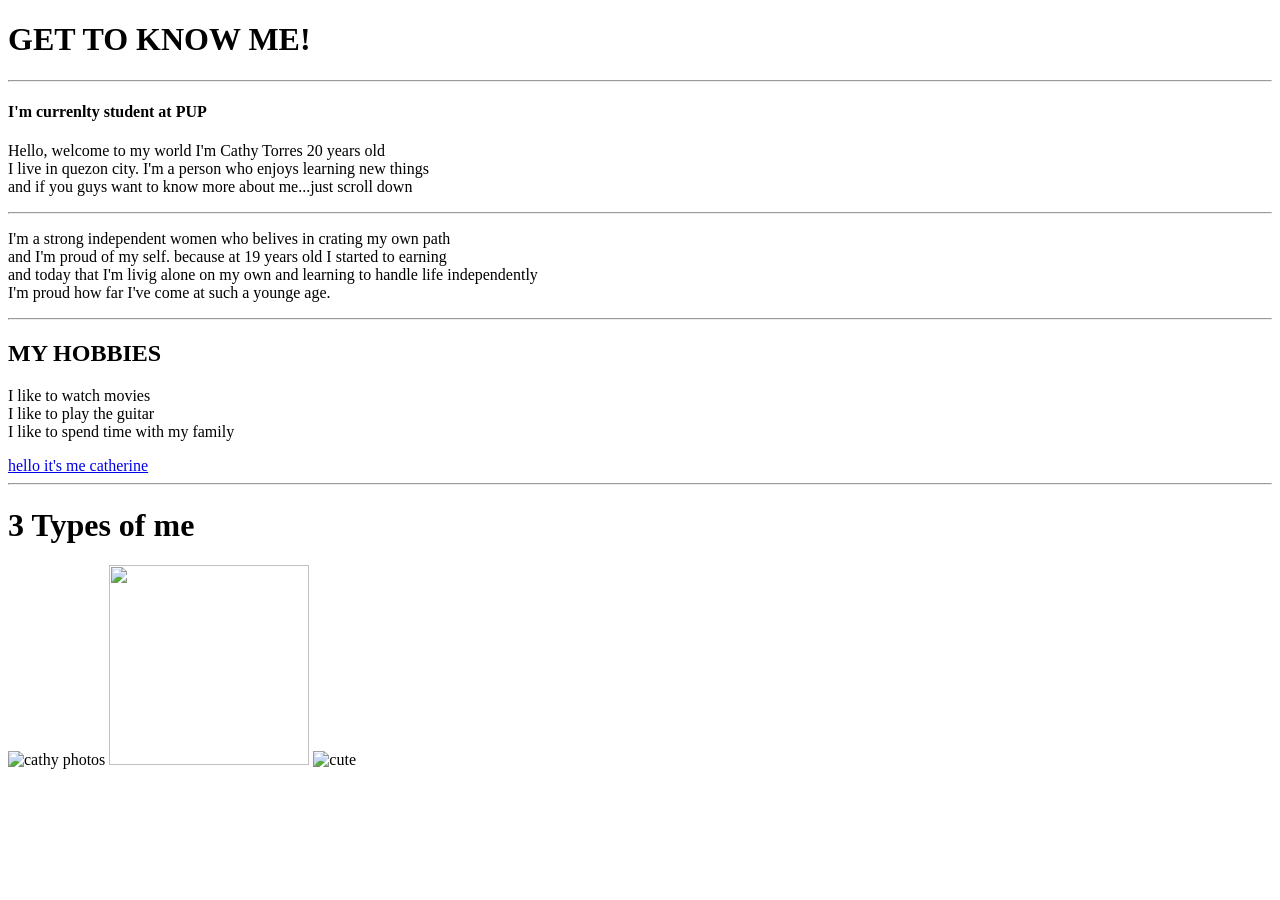
==== index.html @ e86bac77 "Add files via upload" ====
<!DOCTYPE html>
<html>
<head>
    <title>MY WEBSITE</title>
</head>
<link rel="stylesheet" href="style.css">
<body>
    <h1>GET TO KNOW ME!</h1>
    <hr>
    <h4>I'm currenlty student at PUP</h4>
    <p>Hello, welcome to my world I'm Cathy Torres 20 years old<br>
        I live in quezon city. I'm a person who enjoys learning new things<br>
        and if you guys want to know more about me...just scroll down<br>
     </p>
     <hr>
     <p>I'm a strong independent women who belives in crating my own path <br>
        and I'm proud of my self. because at 19 years old I started to earning <br>
        and today that I'm livig alone on my own and learning to handle life independently <br>
        I'm proud how far I've come at such a younge age. <br> 

     </p>
     <hr>
     <h2>MY HOBBIES</h2>
     <p> I like to watch movies<br>
        I like to play the guitar<br>
        I like to spend time with my family<br>
     </p>
     <a href="about.html">hello it's me catherine</a>
     <br>
     <hr>
     <h1>3 Types of me</h1>
     <img src="cathy.jpeg.jpg"width=200 height=200 length=200 alt="cathy photos"> <img src="me.webp"width=200 height=200 length=200> <img src="cute.jpg"width=200 height=200 length="200" alt="cute">
            
</body>
</html>
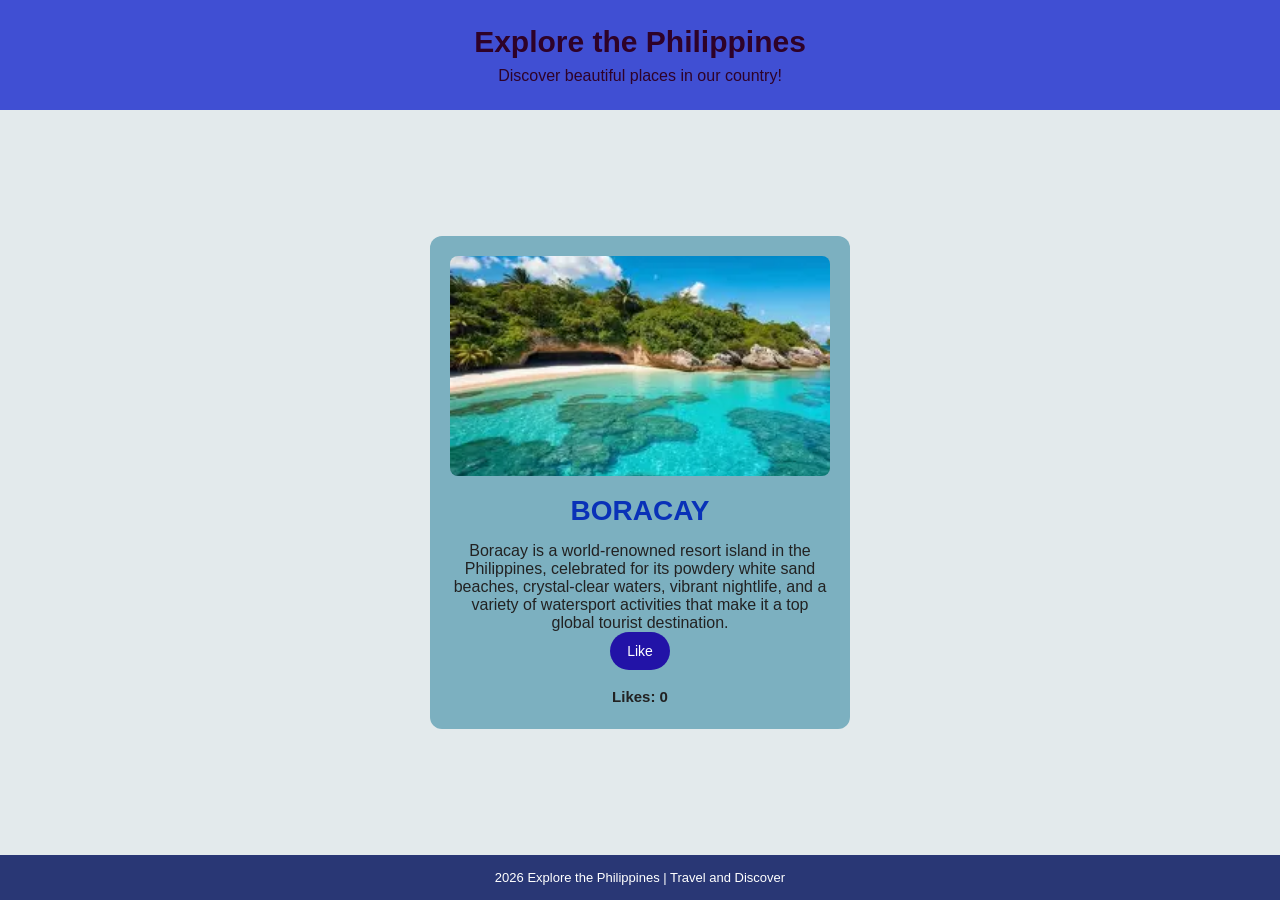
==== commit e26f522a: "Add files via upload" ====
--- a/index.html
+++ b/index.html
@@ -1,35 +1,52 @@
 <!DOCTYPE html>
 <html>
 <head>
-    <title>MY WEBSITE</title>
+    <title>Philippines Tourism</title>
+    <link rel="stylesheet" href="style.css">
 </head>
-<link rel="stylesheet" href="style.css">
 <body>
-    <h1>GET TO KNOW ME!</h1>
-    <hr>
-    <h4>I'm currenlty student at PUP</h4>
-    <p>Hello, welcome to my world I'm Cathy Torres 20 years old<br>
-        I live in quezon city. I'm a person who enjoys learning new things<br>
-        and if you guys want to know more about me...just scroll down<br>
-     </p>
-     <hr>
-     <p>I'm a strong independent women who belives in crating my own path <br>
-        and I'm proud of my self. because at 19 years old I started to earning <br>
-        and today that I'm livig alone on my own and learning to handle life independently <br>
-        I'm proud how far I've come at such a younge age. <br> 
 
-     </p>
-     <hr>
-     <h2>MY HOBBIES</h2>
-     <p> I like to watch movies<br>
-        I like to play the guitar<br>
-        I like to spend time with my family<br>
-     </p>
-     <a href="about.html">hello it's me catherine</a>
-     <br>
-     <hr>
-     <h1>3 Types of me</h1>
-     <img src="cathy.jpeg.jpg"width=200 height=200 length=200 alt="cathy photos"> <img src="me.webp"width=200 height=200 length=200> <img src="cute.jpg"width=200 height=200 length="200" alt="cute">
+    <header>
+        <h1>Explore the Philippines</h1>
+        <p>Discover beautiful places in our country!</p>
+    </header>
+
+    <main class="container">
+        <div class="tourism-card">
+
+            <img
+                id="placeImage"
+                src="OIP.webp"
+                alt="Beautiful tropical island"
+            >
+
+            <h2 class id="placename">BORACAY</h2>
+
+            <p id="placeDescription">
+                
+            </p>
+Boracay is a world-renowned resort island in the Philippines,
+ celebrated for its powdery white sand beaches, crystal-clear waters,
+  vibrant nightlife, and a variety of watersport activities that make 
+  it a top global tourist destination.
+
+            <div class="card-buttons">
+                <button id="likeBtn"> Like</button>
+                
+            </div>
+
+            <p class="like-count">
+                Likes: <span id="likeCount">0</span>
             
+            </p>
+
+        </div>
+    </main>
+
+    <footer>
+        <p> 2026 Explore the Philippines | Travel and Discover</p>
+    </footer>
+
+    <script src="script.js"></script>
 </body>
-</html>+</html>
--- a/style.css
+++ b/style.css
@@ -0,0 +1,116 @@
+
+
+* {
+    margin: 0;
+    padding: 0;
+    box-sizing: border-box;
+}
+
+body {
+    font-family: Arial, sans-serif;
+    background-color: #e3eaec;
+    color: #222;
+    min-height: 100vh;
+    display: flex;
+    flex-direction: column;
+}
+
+
+header {
+    background-color: #404fd3;
+    color: rgb(46, 2, 40);
+    text-align: center;
+    padding: 25px 15px;
+}
+
+header h1 {
+    font-size: 30px;
+    margin-bottom: 8px;
+}
+
+header p {
+    font-size: 16px;
+    font-family: Arial, Helvetica, sans-serif;
+}
+
+
+.container {
+    flex: 1;
+    display: flex;
+    justify-content: center;
+    align-items: center;
+    padding: 35px 15px;
+}
+
+
+.tourism-card {
+    background-color: rgb(124, 176, 192);
+    width: 100%;
+    max-width: 420px;
+    padding: 20px;
+    text-align: center;
+    border-radius: 12px;
+    
+}
+
+
+.tourism-card img {
+    width: 100%;
+    height: 220px;
+    object-fit: cover;
+    border-radius: 8px;
+    margin-bottom: 15px;
+}
+
+
+.tourism-card h2 {
+    font-size: 28px;
+    margin-bottom: 12px;
+    color: #0931b8;
+}
+
+
+.tourism-card p {
+    font-size: 15px;
+    line-height: 1.6;
+    margin-bottom: 15px;
+}
+.card-buttons {
+    display: flex;
+    justify-content: center;
+    flex-wrap: wrap;
+    gap: 10px;
+}
+
+button {
+    border: none;
+    padding: 11px 17px;
+    border-radius: 25px;
+    background-color: #2213a7;
+    color: white;
+    font-size: 14px;
+    cursor: pointer;
+    transition: 0.2s;
+}
+
+
+
+#likeBtn.liked {
+    background-color: #5143d1;
+}
+
+.tourism-card .like-count {
+    margin-top: 15px;
+    margin-bottom: 0;
+    font-weight: bold;
+}
+
+footer {
+    background-color: #293775;
+    color: white;
+    text-align: center;
+    padding: 15px;
+    font-size: 13px;
+}
+
+
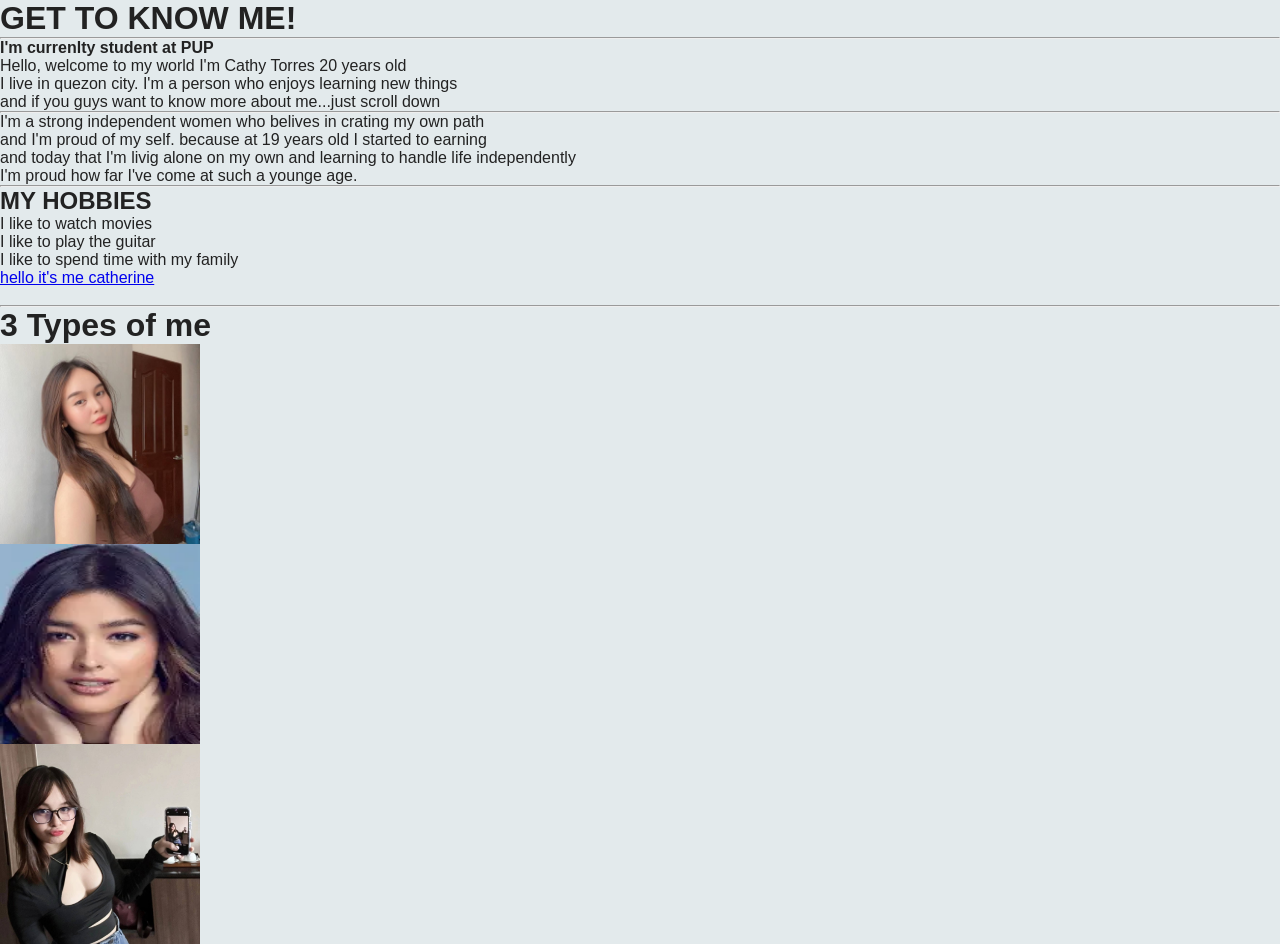
==== commit c0f57183: "Add files via upload" ====
--- a/index.html
+++ b/index.html
@@ -1,52 +1,35 @@
 <!DOCTYPE html>
 <html>
 <head>
-    <title>Philippines Tourism</title>
-    <link rel="stylesheet" href="style.css">
+    <title>MY WEBSITE</title>
 </head>
+<link rel="stylesheet" href="style.css">
 <body>
+    <h1>GET TO KNOW ME!</h1>
+    <hr>
+    <h4>I'm currenlty student at PUP</h4>
+    <p>Hello, welcome to my world I'm Cathy Torres 20 years old<br>
+        I live in quezon city. I'm a person who enjoys learning new things<br>
+        and if you guys want to know more about me...just scroll down<br>
+     </p>
+     <hr>
+     <p>I'm a strong independent women who belives in crating my own path <br>
+        and I'm proud of my self. because at 19 years old I started to earning <br>
+        and today that I'm livig alone on my own and learning to handle life independently <br>
+        I'm proud how far I've come at such a younge age. <br> 
 
-    <header>
-        <h1>Explore the Philippines</h1>
-        <p>Discover beautiful places in our country!</p>
-    </header>
-
-    <main class="container">
-        <div class="tourism-card">
-
-            <img
-                id="placeImage"
-                src="OIP.webp"
-                alt="Beautiful tropical island"
-            >
-
-            <h2 class id="placename">BORACAY</h2>
-
-            <p id="placeDescription">
-                
-            </p>
-Boracay is a world-renowned resort island in the Philippines,
- celebrated for its powdery white sand beaches, crystal-clear waters,
-  vibrant nightlife, and a variety of watersport activities that make 
-  it a top global tourist destination.
-
-            <div class="card-buttons">
-                <button id="likeBtn"> Like</button>
-                
-            </div>
-
-            <p class="like-count">
-                Likes: <span id="likeCount">0</span>
+     </p>
+     <hr>
+     <h2>MY HOBBIES</h2>
+     <p> I like to watch movies<br>
+        I like to play the guitar<br>
+        I like to spend time with my family<br>
+     </p>
+     <a href="about.html">hello it's me catherine</a>
+     <br>
+     <hr>
+     <h1>3 Types of me</h1>
+     <img src="cathy.jpeg.jpg"width=200 height=200 length=200 alt="cathy photos"> <img src="me.webp"width=200 height=200 length=200> <img src="cute.jpg"width=200 height=200 length="200" alt="cute">
             
-            </p>
-
-        </div>
-    </main>
-
-    <footer>
-        <p> 2026 Explore the Philippines | Travel and Discover</p>
-    </footer>
-
-    <script src="script.js"></script>
 </body>
-</html>
+</html>
